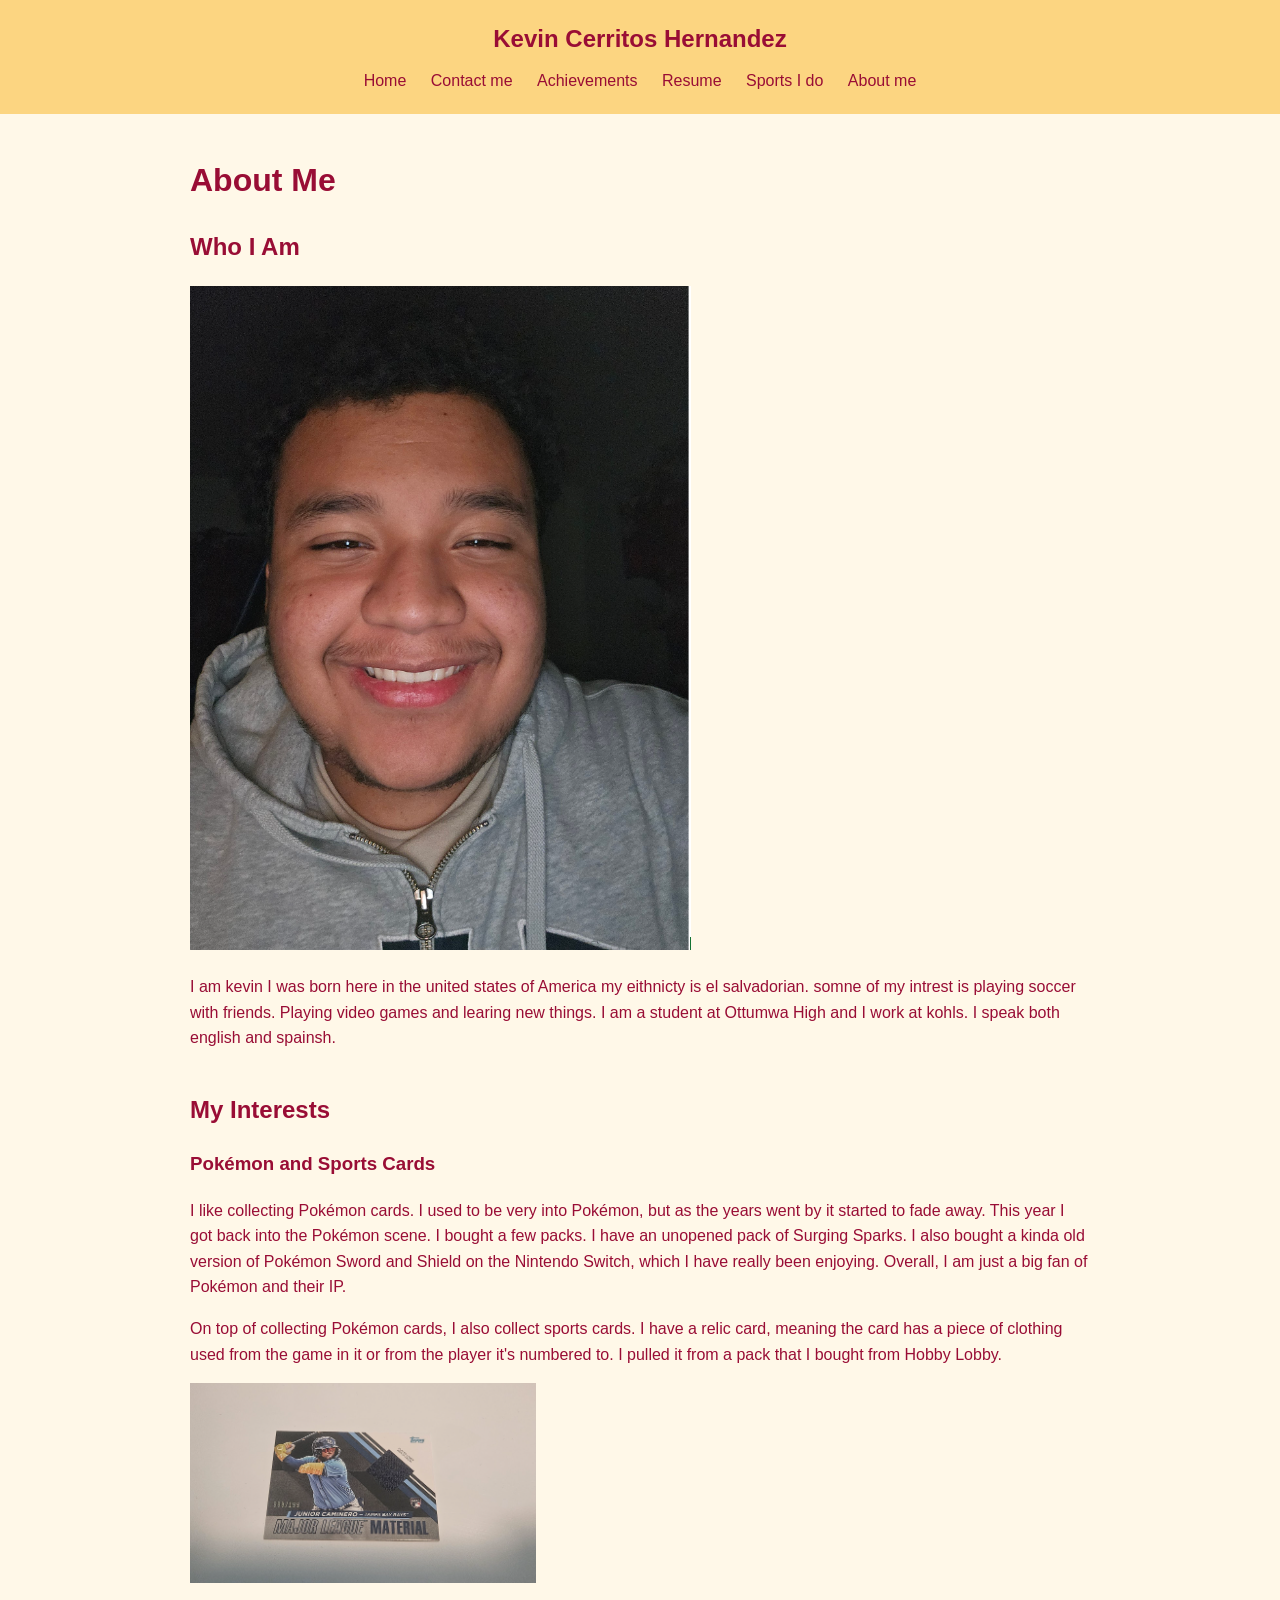
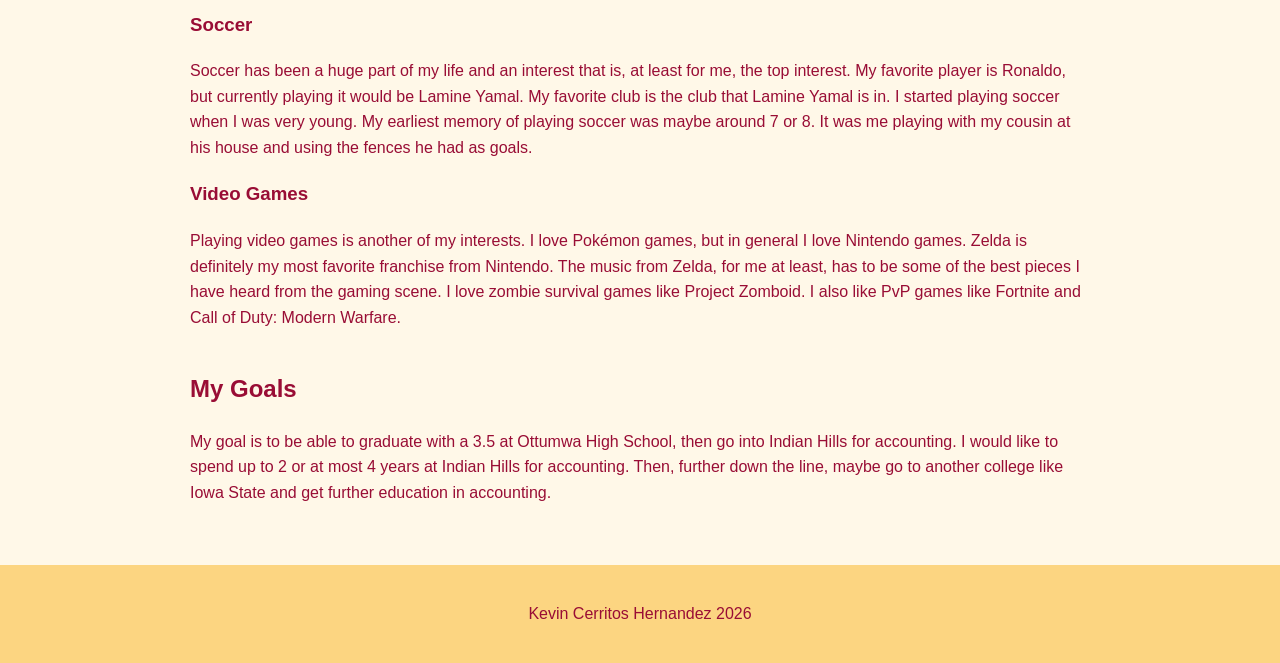
==== about.html @ 518a2b90 "First upload of my portfolio" ====
<!DOCTYPE html>
<html lang="en">

<head>
    <meta charset="UTF-8">
    <meta name="viewport" content="width=device-width, initial-scale=1.0">
    <title>About Me</title>
    <link rel="stylesheet" href="css/styles.css">
</head>

<body>
    <header>
        <p>Kevin Cerritos Hernandez</p>
        <nav>
            <a href="index.html">Home</a>
            <a href="contact.html">Contact me</a>
            <a href="achievements.html">Achievements</a>
            <a href="resume.html">Resume</a>
            <a href="sports.html">Sports I do</a>
            <a href="about.html">About me</a>
        </nav>
    </header>
    <main>
        <h1>About Me</h1>

        <section>
            <h2>Who I Am</h2>
            <img src="images/kevin.webp" alt="Its a photo of me (kevin)">
            <p>I am kevin I was born here in the united states of America
                my eithnicty is el salvadorian. somne of my intrest is 
                playing soccer with friends. Playing video games and 
                learing new things. I am a student at Ottumwa High and I 
                work at kohls. I speak both english and spainsh.
            </p>
        </section>

        <section>
            <h2>My Interests</h2>

            <h3>Pokémon and Sports Cards</h3>
            <p>I like collecting Pokémon cards. I used to be very into Pokémon, but as the years went by it started to fade away. This year I got back into the Pokémon scene. I bought a few packs. I have an unopened pack of Surging Sparks. I also bought a kinda old version of Pokémon Sword and Shield on the Nintendo Switch, which I have really been enjoying. Overall, I am just a big fan of Pokémon and their IP.</p>
            <p>On top of collecting Pokémon cards, I also collect sports cards. I have a relic card, meaning the card has a piece of clothing used from the game in it or from the player it's numbered to. I pulled it from a pack that I bought from Hobby Lobby.</p>
            <img src="images/cards.webp" alt="Photo of one of my rare 9 out of 199 card">

            <h3>Soccer</h3>
            <p>Soccer has been a huge part of my life and an interest that is, at least for me, the top interest. My favorite player is Ronaldo, but currently playing it would be Lamine Yamal. My favorite club is the club that Lamine Yamal is in. I started playing soccer when I was very young. My earliest memory of playing soccer was maybe around 7 or 8. It was me playing with my cousin at his house and using the fences he had as goals.</p>

            <h3>Video Games</h3>
            <p>Playing video games is another of my interests. I love Pokémon games, but in general I love Nintendo games. Zelda is definitely my most favorite franchise from Nintendo. The music from Zelda, for me at least, has to be some of the best pieces I have heard from the gaming scene. I love zombie survival games like Project Zomboid. I also like PvP games like Fortnite and Call of Duty: Modern Warfare.</p>
        </section>

        <section>
            <h2>My Goals</h2>
            <p>My goal is to be able to graduate with a 3.5 at Ottumwa High School, then go into Indian Hills for accounting. I would like to spend up to 2 or at most 4 years at Indian Hills for accounting. Then, further down the line, maybe go to another college like Iowa State and get further education in accounting.</p>
        </section>
    </main>
    <footer>
        <p>Kevin Cerritos Hernandez 2026</p>
    </footer>
</body>

</html>
---- css/styles.css ----
/* ===== Whole page ===== */
body {
    font-family: Arial, sans-serif;
    background-color: #FFF8E8;
    color: #990D35;
    margin: 0;
    line-height: 1.6;
}

/* ===== Header and menu ===== */
header {
    background-color: #FCD581;
    padding: 20px;
    text-align: center;
}

header p {
    font-size: 24px;
    font-weight: bold;
    margin: 0 0 10px 0;
}

nav a {
    color: #990D35;
    text-decoration: none;
    margin: 0 10px;
}

nav a:hover {
    text-decoration: underline;
}

/* ===== Main content ===== */
main {
    max-width: 900px;
    margin: 0 auto;
    padding: 20px;
}

section {
    margin-bottom: 40px;
}

img {
    max-width: 100%;
    height: auto;
}

iframe {
    max-width: 100%;
}

/* ===== Table ===== */
table {
    width: 100%;
    border-collapse: collapse;
}

th, td {
    border: 1px solid #990D35;
    padding: 10px;
    text-align: left;
}

/* ===== Form ===== */
label {
    display: block;
    margin-top: 20px;
}

input, textarea {
    width: 100%;
    max-width: 400px;
    padding: 10px;
    box-sizing: border-box;
}

button {
    margin-top: 20px;
    padding: 10px 20px;
    background-color: #FFFFFF;
    color: #990D35;
    border: none;
    cursor: pointer;
}

/* ===== Footer ===== */
footer {
    background-color: #FCD581;
    text-align: center;
    padding: 20px;
}

/* ===== Phones (screens 600px wide or smaller) ===== */
@media (max-width: 600px) {
    nav a {
        display: block;
        margin: 10px 0;
    }

    main {
        padding: 10px;
    }
}
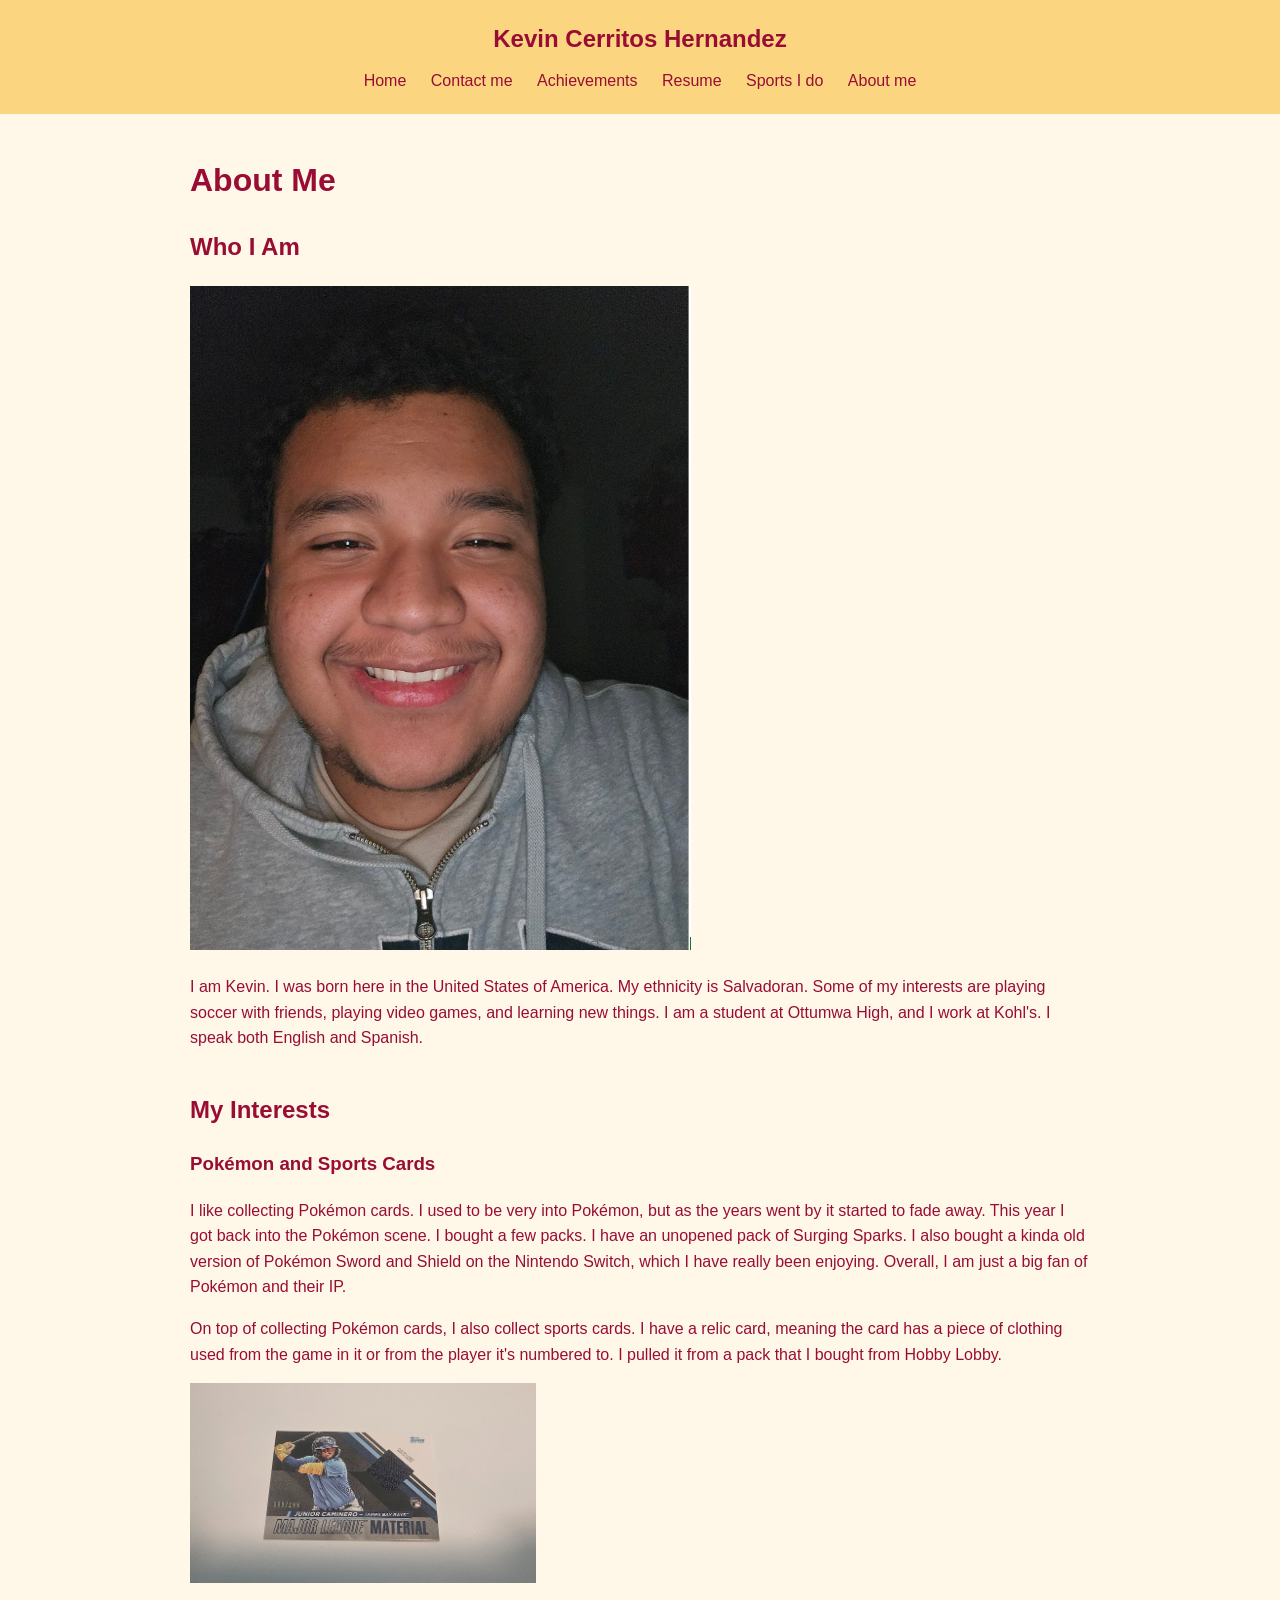
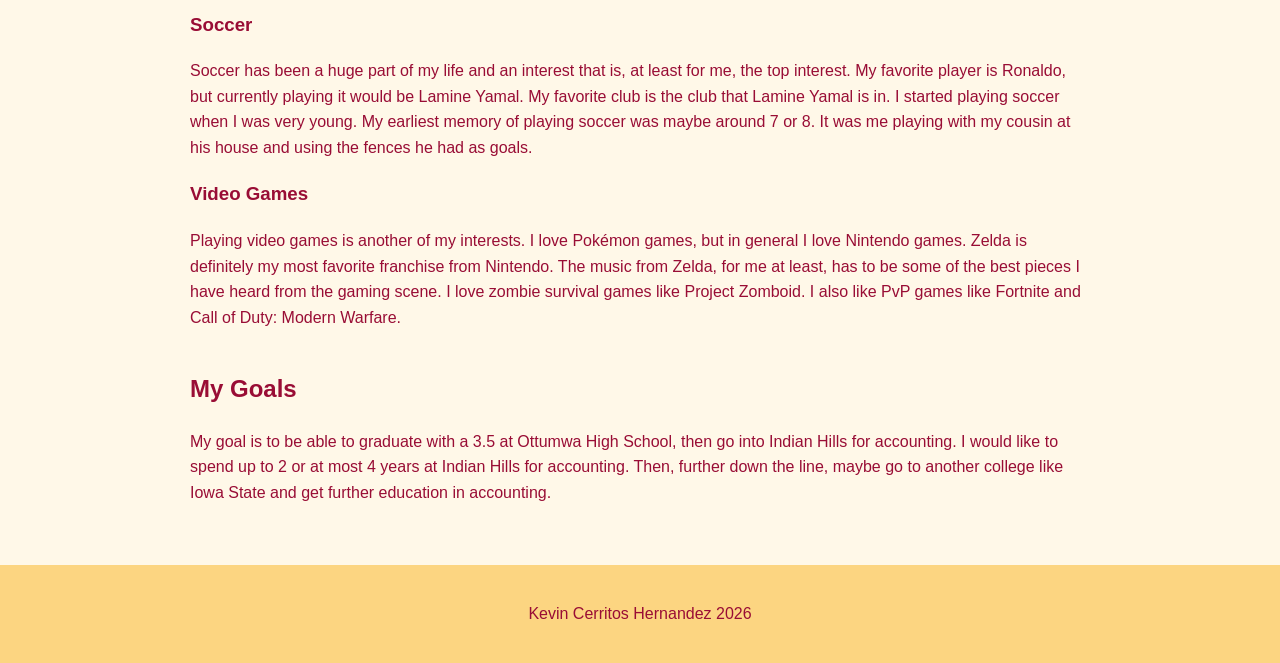
==== commit 2334966b: "Add favicon and fix spelling and table" ====
--- a/about.html
+++ b/about.html
@@ -6,6 +6,7 @@
     <meta name="viewport" content="width=device-width, initial-scale=1.0">
     <title>About Me</title>
     <link rel="stylesheet" href="css/styles.css">
+    <link rel="icon" href="favicon.ico" type="image/x-icon">
 </head>
 
 <body>
@@ -25,12 +26,12 @@
 
         <section>
             <h2>Who I Am</h2>
-            <img src="images/kevin.webp" alt="Its a photo of me (kevin)">
-            <p>I am kevin I was born here in the united states of America
-                my eithnicty is el salvadorian. somne of my intrest is 
-                playing soccer with friends. Playing video games and 
-                learing new things. I am a student at Ottumwa High and I 
-                work at kohls. I speak both english and spainsh.
+            <img src="images/kevin.webp" alt="It's a photo of me (Kevin)">
+            <p>I am Kevin. I was born here in the United States of America.
+                My ethnicity is Salvadoran. Some of my interests are
+                playing soccer with friends, playing video games, and
+                learning new things. I am a student at Ottumwa High, and I
+                work at Kohl's. I speak both English and Spanish.
             </p>
         </section>
 
@@ -38,20 +39,46 @@
             <h2>My Interests</h2>
 
             <h3>Pokémon and Sports Cards</h3>
-            <p>I like collecting Pokémon cards. I used to be very into Pokémon, but as the years went by it started to fade away. This year I got back into the Pokémon scene. I bought a few packs. I have an unopened pack of Surging Sparks. I also bought a kinda old version of Pokémon Sword and Shield on the Nintendo Switch, which I have really been enjoying. Overall, I am just a big fan of Pokémon and their IP.</p>
-            <p>On top of collecting Pokémon cards, I also collect sports cards. I have a relic card, meaning the card has a piece of clothing used from the game in it or from the player it's numbered to. I pulled it from a pack that I bought from Hobby Lobby.</p>
+            <p>I like collecting Pokémon cards.
+                I used to be very into Pokémon, but as the years went by it started to fade away.
+                This year I got back into the Pokémon scene. I bought a few packs. I have an unopened pack of Surging
+                Sparks.
+                I also bought a kinda old version of Pokémon Sword and Shield on the Nintendo Switch, which I have
+                really been enjoying.
+                Overall, I am just a big fan of Pokémon and their IP.
+            </p>
+            <p>On top of collecting Pokémon cards, I also collect sports cards.
+                I have a relic card, meaning the card has a piece of clothing used from the game in it or from the
+                player it's numbered to.
+                I pulled it from a pack that I bought from Hobby Lobby.
+            </p>
             <img src="images/cards.webp" alt="Photo of one of my rare 9 out of 199 card">
 
             <h3>Soccer</h3>
-            <p>Soccer has been a huge part of my life and an interest that is, at least for me, the top interest. My favorite player is Ronaldo, but currently playing it would be Lamine Yamal. My favorite club is the club that Lamine Yamal is in. I started playing soccer when I was very young. My earliest memory of playing soccer was maybe around 7 or 8. It was me playing with my cousin at his house and using the fences he had as goals.</p>
+            <p>Soccer has been a huge part of my life and an interest that is, at least for me, the top interest.
+                My favorite player is Ronaldo, but currently playing it would be Lamine Yamal.
+                My favorite club is the club that Lamine Yamal is in. I started playing soccer when I was very young.
+                My earliest memory of playing soccer was maybe around 7 or 8. It was me playing with my cousin at his
+                house and using the fences he had as goals.
+            </p>
 
             <h3>Video Games</h3>
-            <p>Playing video games is another of my interests. I love Pokémon games, but in general I love Nintendo games. Zelda is definitely my most favorite franchise from Nintendo. The music from Zelda, for me at least, has to be some of the best pieces I have heard from the gaming scene. I love zombie survival games like Project Zomboid. I also like PvP games like Fortnite and Call of Duty: Modern Warfare.</p>
+            <p>Playing video games is another of my interests.
+                I love Pokémon games, but in general I love Nintendo games.
+                Zelda is definitely my most favorite franchise from Nintendo.
+                The music from Zelda, for me at least, has to be some of the best pieces I have heard from the gaming
+                scene.
+                I love zombie survival games like Project Zomboid. I also like PvP games like Fortnite and Call of Duty:
+                Modern Warfare.
+            </p>
         </section>
 
         <section>
             <h2>My Goals</h2>
-            <p>My goal is to be able to graduate with a 3.5 at Ottumwa High School, then go into Indian Hills for accounting. I would like to spend up to 2 or at most 4 years at Indian Hills for accounting. Then, further down the line, maybe go to another college like Iowa State and get further education in accounting.</p>
+            <p>My goal is to be able to graduate with a 3.5 at Ottumwa High School, then go into Indian Hills for
+                accounting. I would like to spend up to 2 or at most 4 years at Indian Hills for accounting. Then,
+                further down the line, maybe go to another college like Iowa State and get further education in
+                accounting.</p>
         </section>
     </main>
     <footer>
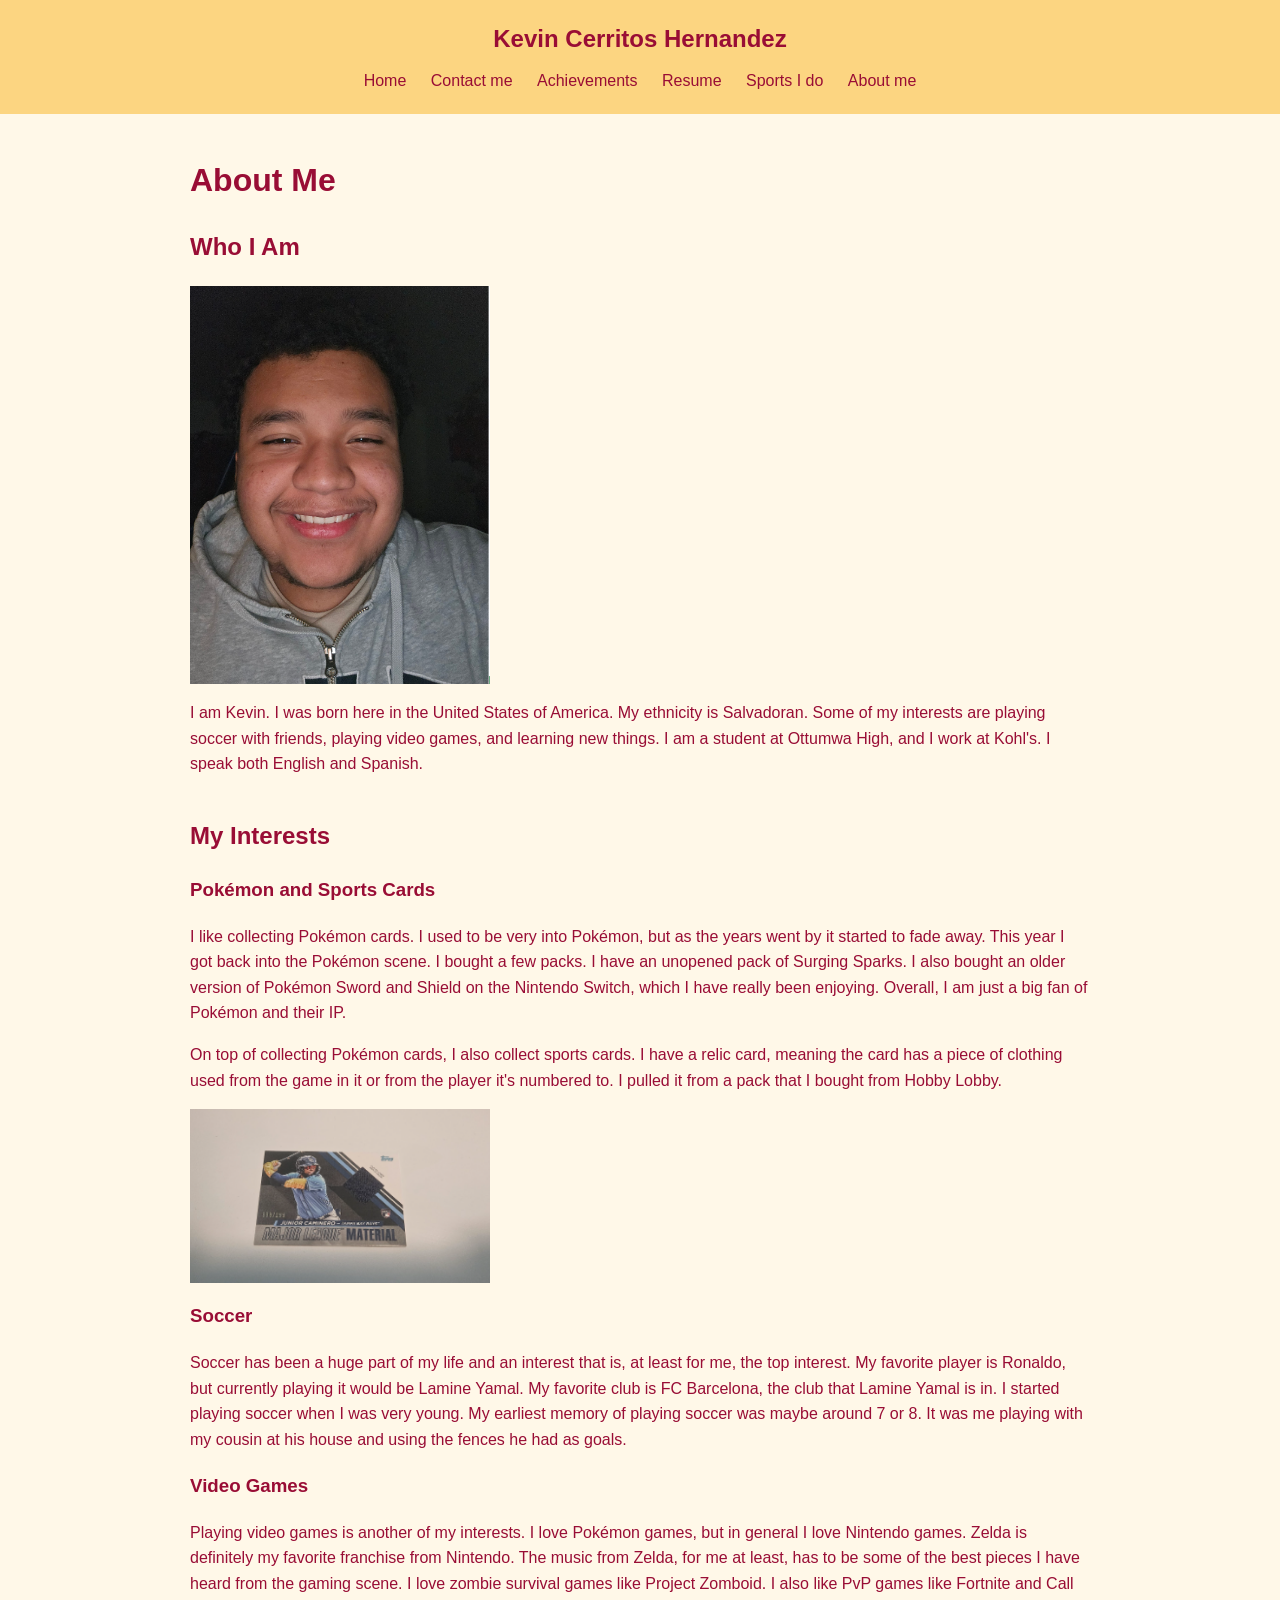
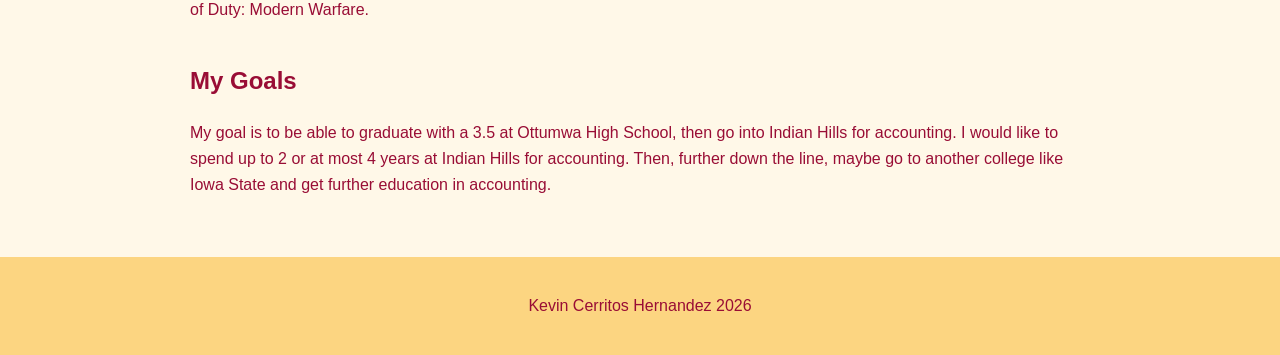
==== commit 83393aef: "Final fixes" ====
--- a/about.html
+++ b/about.html
@@ -43,7 +43,7 @@
                 I used to be very into Pokémon, but as the years went by it started to fade away.
                 This year I got back into the Pokémon scene. I bought a few packs. I have an unopened pack of Surging
                 Sparks.
-                I also bought a kinda old version of Pokémon Sword and Shield on the Nintendo Switch, which I have
+                I also bought an older version of Pokémon Sword and Shield on the Nintendo Switch, which I have
                 really been enjoying.
                 Overall, I am just a big fan of Pokémon and their IP.
             </p>
@@ -52,12 +52,12 @@
                 player it's numbered to.
                 I pulled it from a pack that I bought from Hobby Lobby.
             </p>
-            <img src="images/cards.webp" alt="Photo of one of my rare 9 out of 199 card">
+            <img src="images/cards.webp" alt="One of my rare cards, numbered 9 out of 199">
 
             <h3>Soccer</h3>
             <p>Soccer has been a huge part of my life and an interest that is, at least for me, the top interest.
                 My favorite player is Ronaldo, but currently playing it would be Lamine Yamal.
-                My favorite club is the club that Lamine Yamal is in. I started playing soccer when I was very young.
+                My favorite club is FC Barcelona, the club that Lamine Yamal is in. I started playing soccer when I was very young.
                 My earliest memory of playing soccer was maybe around 7 or 8. It was me playing with my cousin at his
                 house and using the fences he had as goals.
             </p>
@@ -65,7 +65,7 @@
             <h3>Video Games</h3>
             <p>Playing video games is another of my interests.
                 I love Pokémon games, but in general I love Nintendo games.
-                Zelda is definitely my most favorite franchise from Nintendo.
+                Zelda is definitely my favorite franchise from Nintendo.
                 The music from Zelda, for me at least, has to be some of the best pieces I have heard from the gaming
                 scene.
                 I love zombie survival games like Project Zomboid. I also like PvP games like Fortnite and Call of Duty:
--- a/css/styles.css
+++ b/css/styles.css
@@ -1,4 +1,4 @@
-/* ===== Whole page ===== */
+
 body {
     font-family: Arial, sans-serif;
     background-color: #FFF8E8;
@@ -7,7 +7,7 @@
     line-height: 1.6;
 }
 
-/* ===== Header and menu ===== */
+
 header {
     background-color: #FCD581;
     padding: 20px;
@@ -30,7 +30,7 @@
     text-decoration: underline;
 }
 
-/* ===== Main content ===== */
+
 main {
     max-width: 900px;
     margin: 0 auto;
@@ -42,7 +42,9 @@
 }
 
 img {
-    max-width: 100%;
+    display: block;
+    width: 100%;
+    max-width: 300px;
     height: auto;
 }
 
@@ -50,7 +52,7 @@
     max-width: 100%;
 }
 
-/* ===== Table ===== */
+
 table {
     width: 100%;
     border-collapse: collapse;
@@ -62,7 +64,7 @@
     text-align: left;
 }
 
-/* ===== Form ===== */
+
 label {
     display: block;
     margin-top: 20px;
@@ -84,14 +86,14 @@
     cursor: pointer;
 }
 
-/* ===== Footer ===== */
+
 footer {
     background-color: #FCD581;
     text-align: center;
     padding: 20px;
 }
 
-/* ===== Phones (screens 600px wide or smaller) ===== */
+
 @media (max-width: 600px) {
     nav a {
         display: block;
